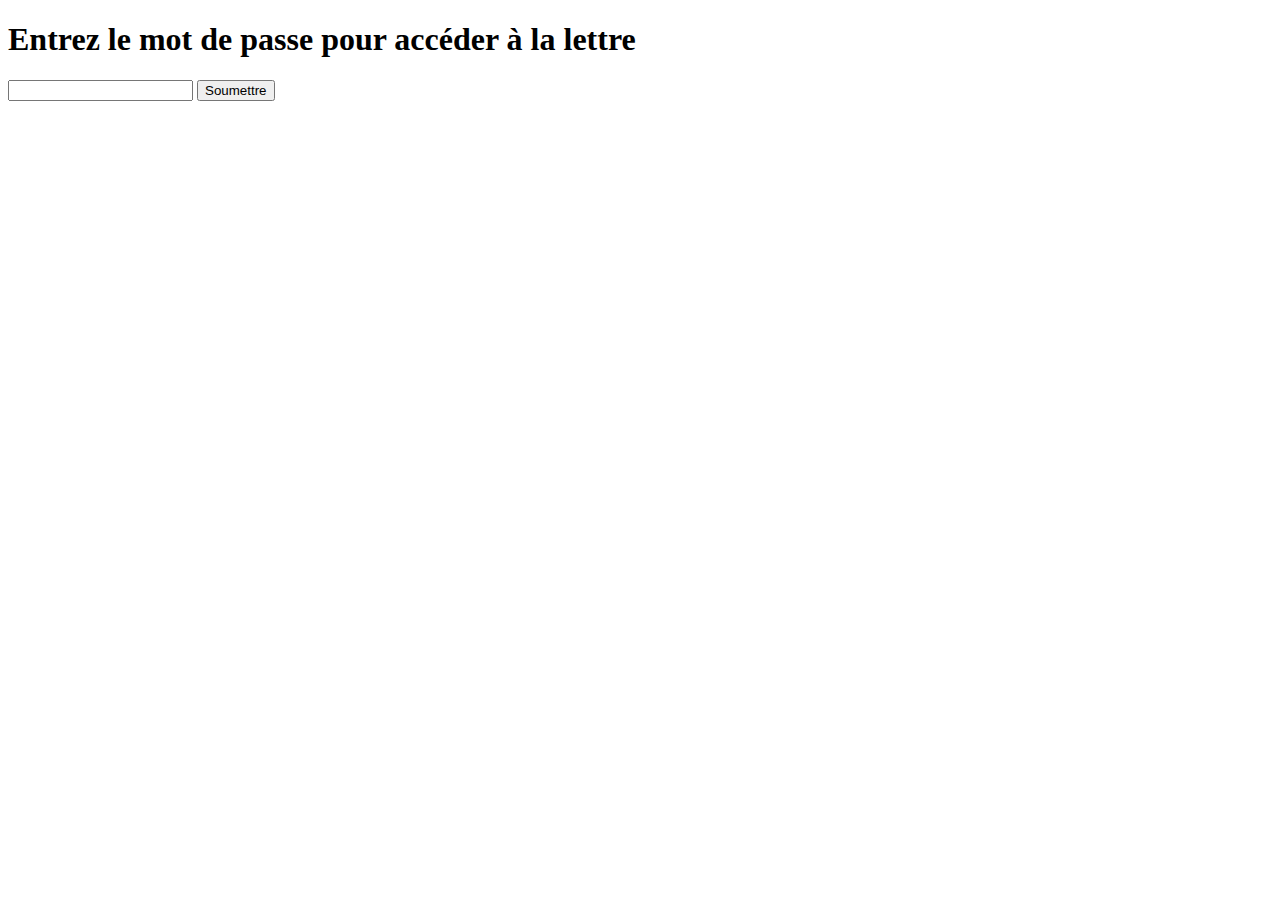
==== index.html @ 97f0744d "Pending changes exported from your codespace" ====
<!DOCTYPE html>
<html>
  <head>
    <meta charset="UTF-8">
    <title>Page d'accueil</title>
    <link rel="stylesheet" href="style.css">
  </head>
  <body>
    <form action="index.html" method="post">
      <h1>Entrez le mot de passe pour accéder à la lettre</h1>
      <input type="password" name="password" id="password">
      <button type="submit">Soumettre</button>
    </form>
<script src="script.js"></script>
  </body>
</html>
---- style.css ----
#letter {
    background-image: url('parchment.jpg');
    background-size: cover;
    padding: 20px;
    margin: 20px;
    font-size: 18px;
    font-family: 'Times New Roman', Times, serif;
    line-height: 1.5;
    max-width: 800px;
    border: 1px solid black;
  }
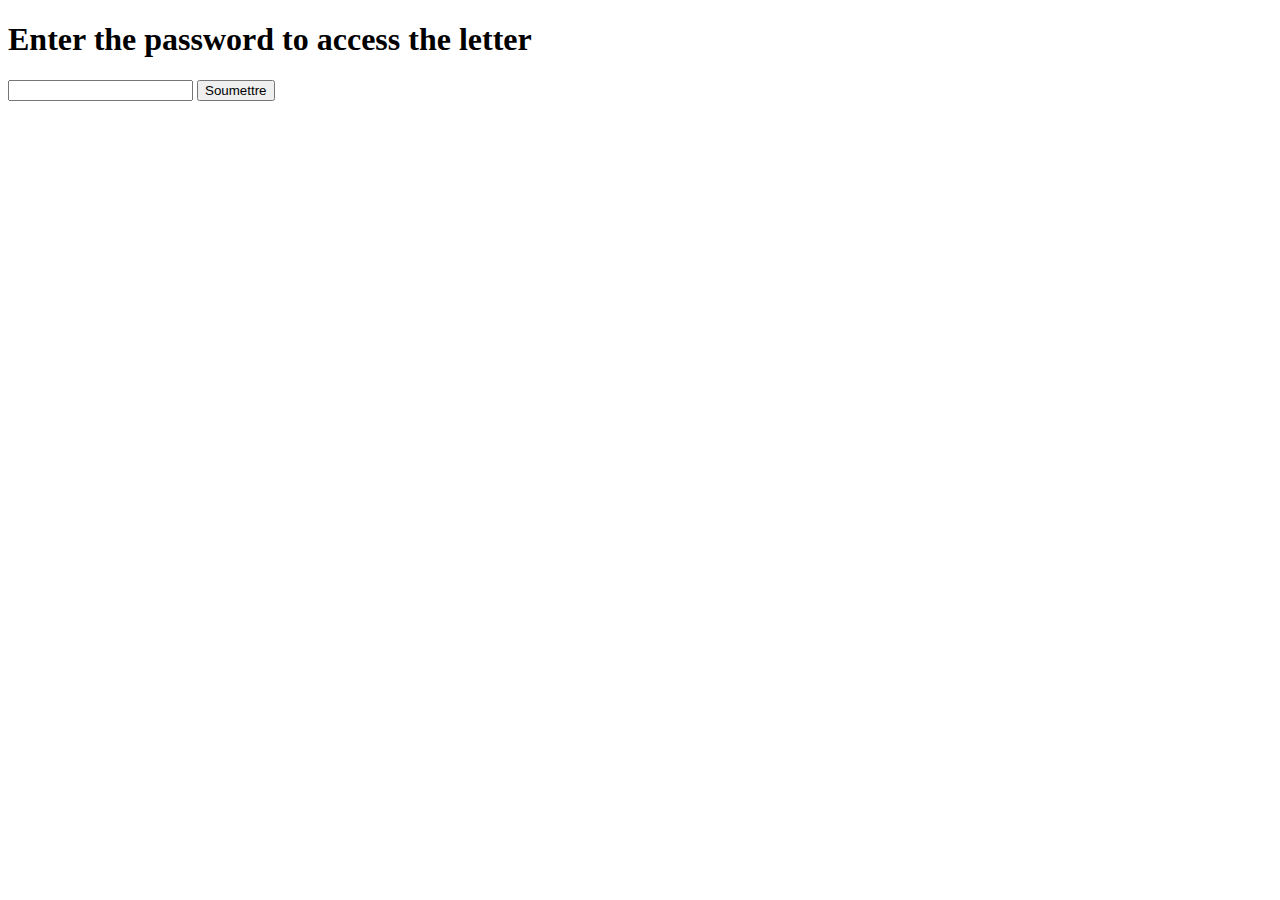
==== commit 6226d1b5: "Update index.html" ====
--- a/index.html
+++ b/index.html
@@ -7,10 +7,10 @@
   </head>
   <body>
     <form action="index.html" method="post">
-      <h1>Entrez le mot de passe pour accéder à la lettre</h1>
+      <h1>Enter the password to access the letter</h1>
       <input type="password" name="password" id="password">
       <button type="submit">Soumettre</button>
     </form>
 <script src="script.js"></script>
   </body>
-</html>+</html>
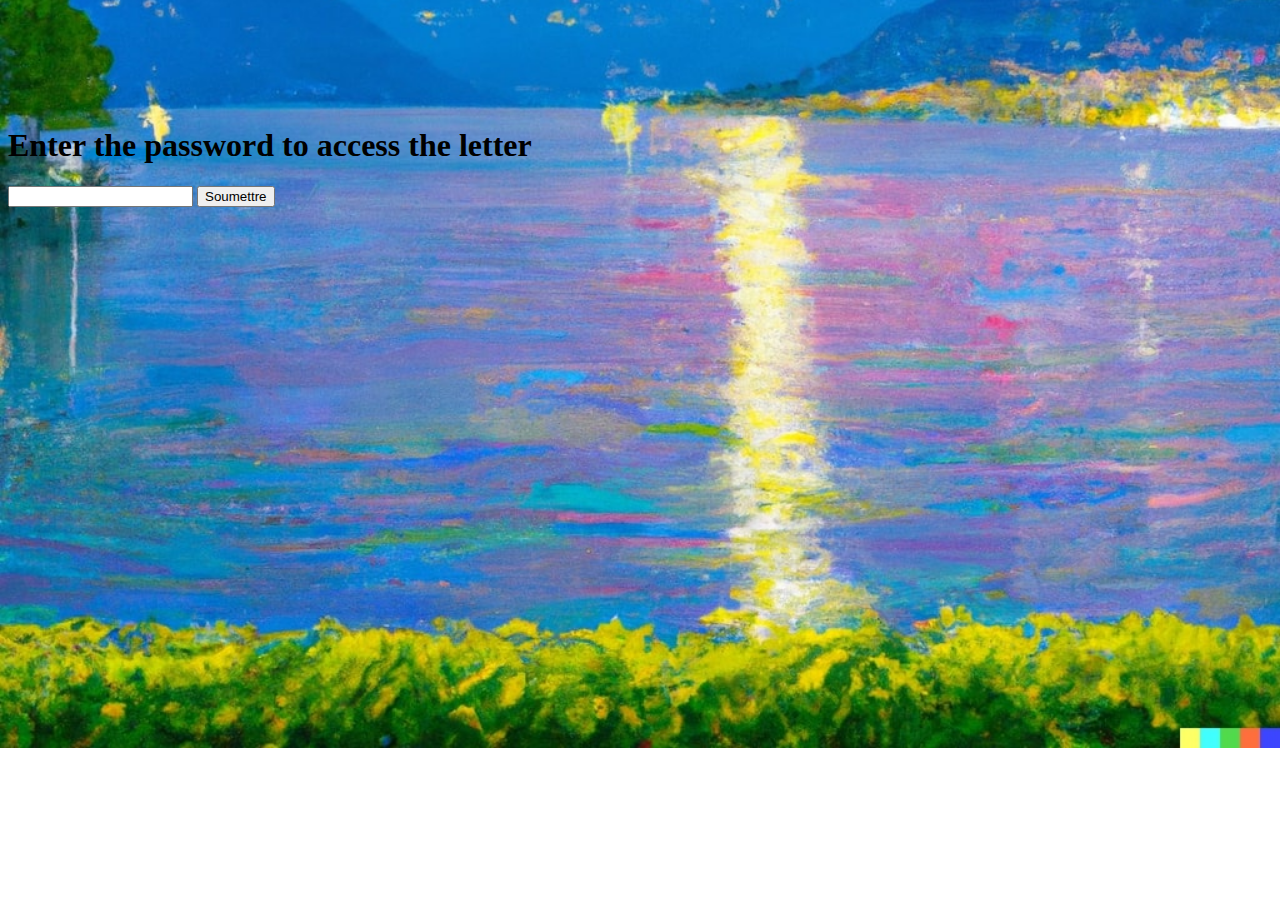
==== commit 7951750b: "Update index.html" ====
--- a/index.html
+++ b/index.html
@@ -3,9 +3,10 @@
   <head>
     <meta charset="UTF-8">
     <title>Page d'accueil</title>
-    <link rel="stylesheet" href="style.css">
+    <link rel="stylesheet" href="style1.css">
   </head>
   <body>
+    <p><br><br><br><br><br></p>
     <form action="index.html" method="post">
       <h1>Enter the password to access the letter</h1>
       <input type="password" name="password" id="password">
--- a/style1.css
+++ b/style1.css
@@ -0,0 +1,5 @@
+body {
+  background-image: url("background1.jpg");
+  background-size: cover;
+  background-position: center;
+  background-repeat: no-repeat;
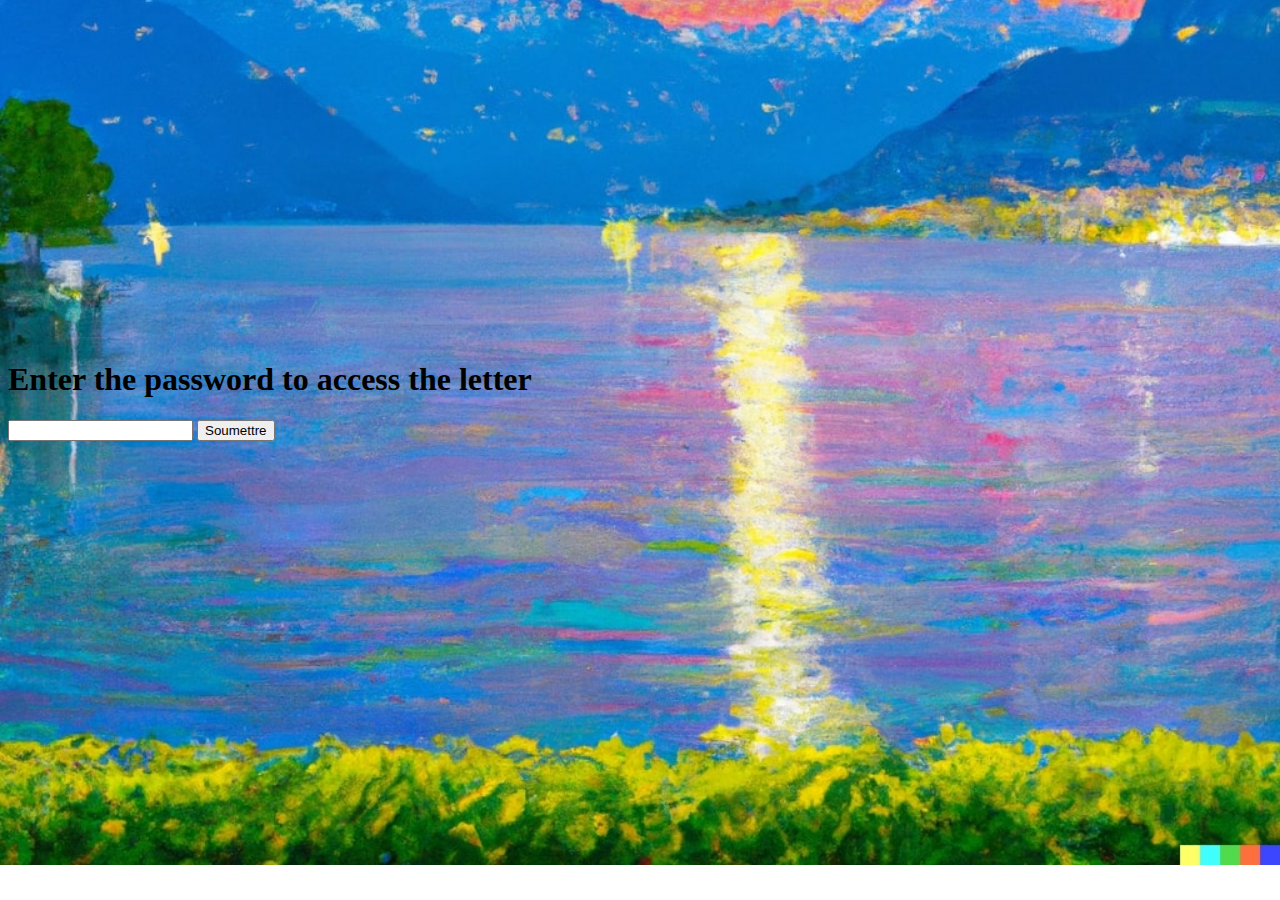
==== commit 4f70b1f8: "Update index.html" ====
--- a/index.html
+++ b/index.html
@@ -6,7 +6,7 @@
     <link rel="stylesheet" href="style1.css">
   </head>
   <body>
-    <p><br><br><br><br><br></p>
+    <p><br><br><br><br><br><br><br><br><br><br<br><br><br><br><br<br><br><br><br><br<br><br><br><br><br</p>
     <form action="index.html" method="post">
       <h1>Enter the password to access the letter</h1>
       <input type="password" name="password" id="password">
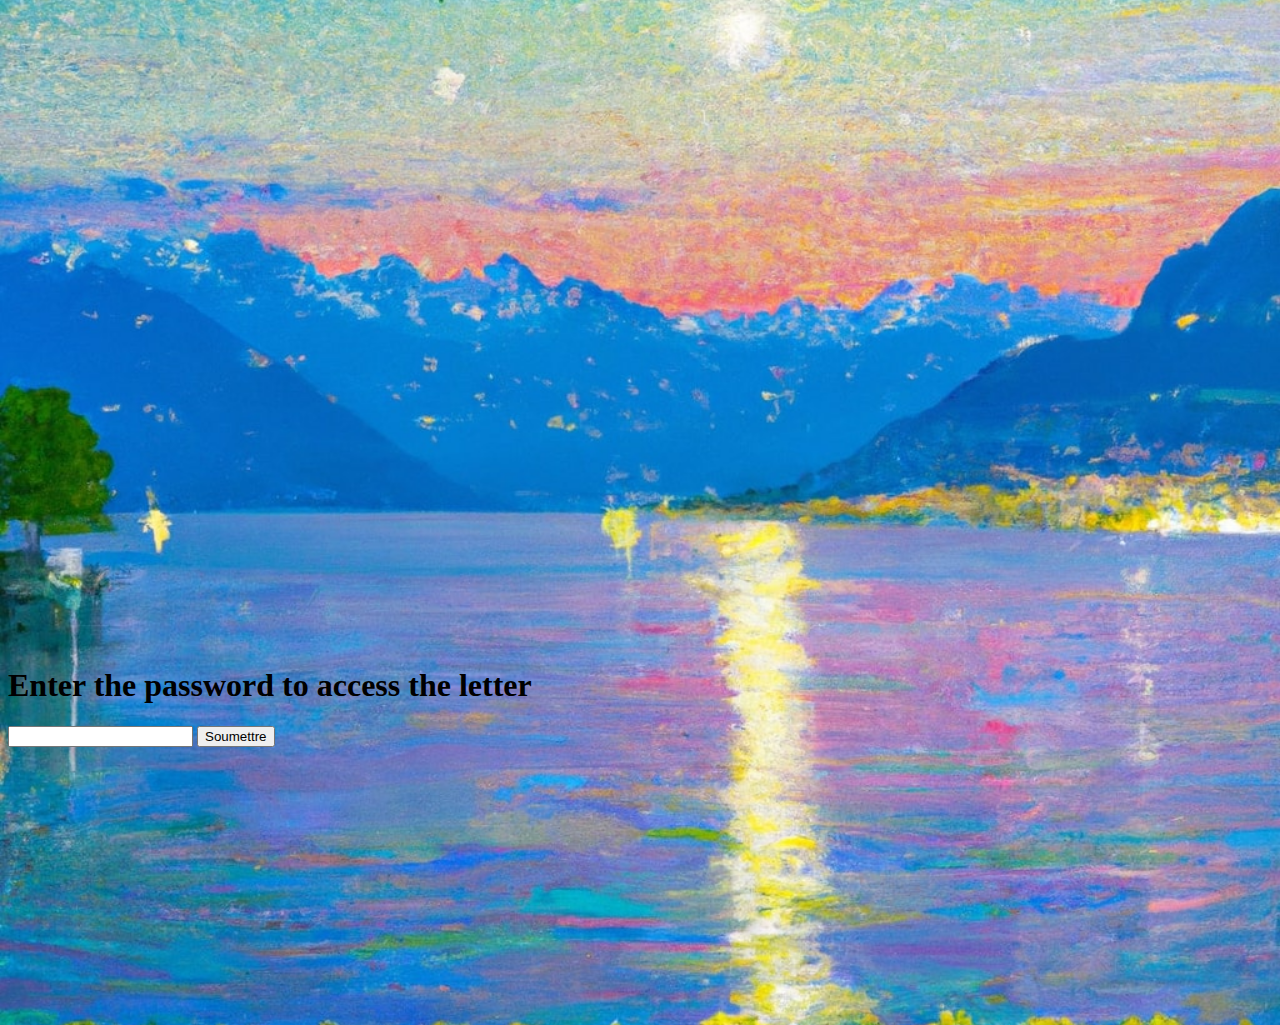
==== commit c786e653: "Update index.html" ====
--- a/index.html
+++ b/index.html
@@ -6,12 +6,13 @@
     <link rel="stylesheet" href="style1.css">
   </head>
   <body>
-    <p><br><br><br><br><br><br><br><br><br><br<br><br><br><br><br<br><br><br><br><br<br><br><br><br><br</p>
+    <p><br><br><br><br><br><br><br><br><br><br><br><br><br><br><br><br><br><br><br><br><br><br><br><br><br><br><br><br><br><br><br><br><br><br><br></p>
     <form action="index.html" method="post">
       <h1>Enter the password to access the letter</h1>
       <input type="password" name="password" id="password">
       <button type="submit">Soumettre</button>
     </form>
 <script src="script.js"></script>
+    <br><br><br><br><br><br><br><br><br><br><br><br><br><br><br>
   </body>
 </html>
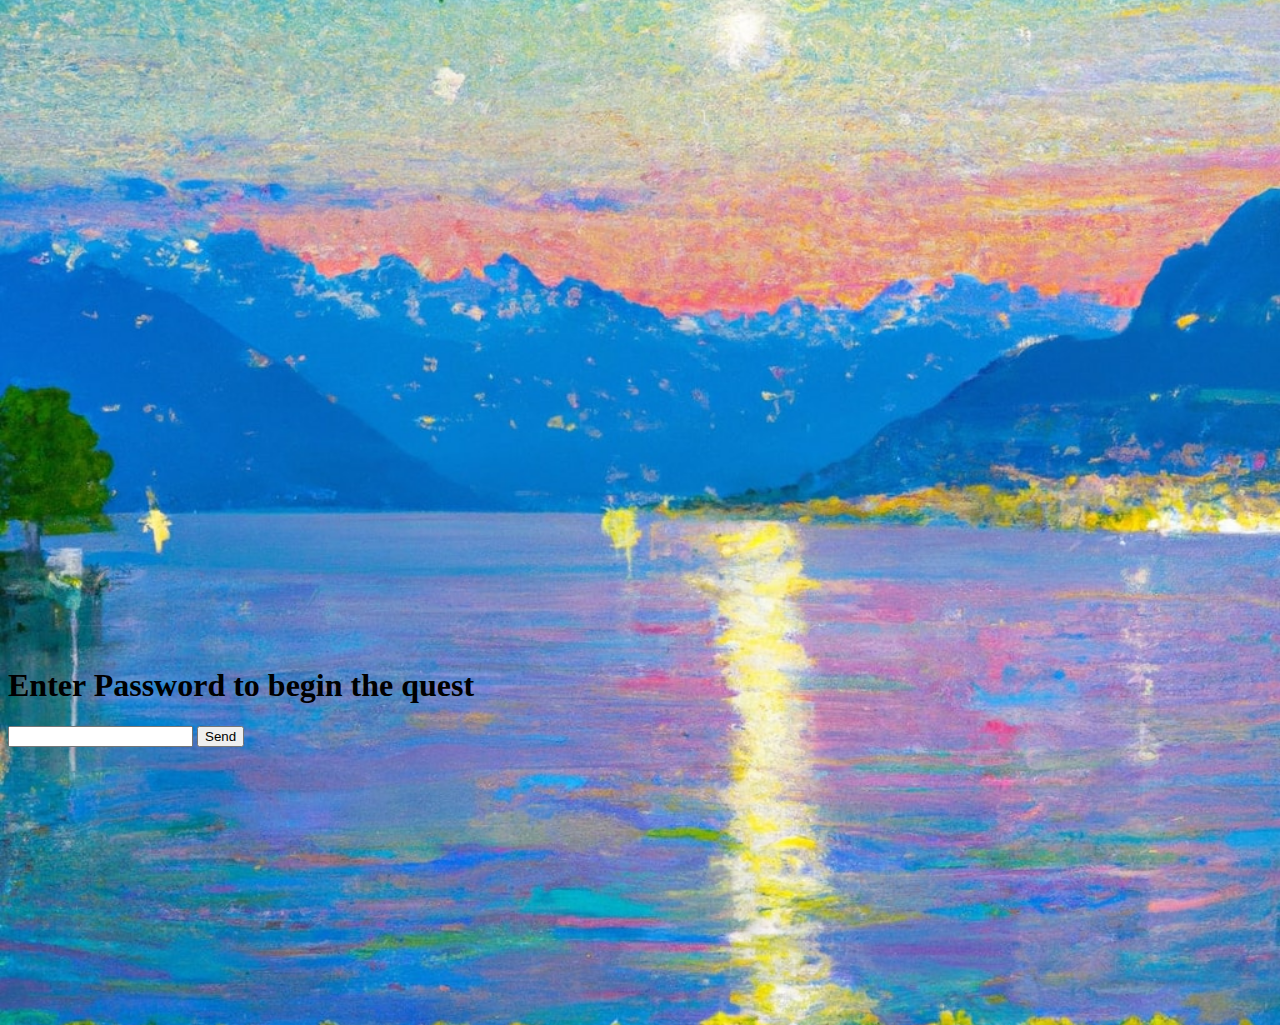
==== commit 891e9554: "Update index.html" ====
--- a/index.html
+++ b/index.html
@@ -8,9 +8,9 @@
   <body>
     <p><br><br><br><br><br><br><br><br><br><br><br><br><br><br><br><br><br><br><br><br><br><br><br><br><br><br><br><br><br><br><br><br><br><br><br></p>
     <form action="index.html" method="post">
-      <h1>Enter the password to access the letter</h1>
+      <h1>Enter Password to begin the quest</h1>
       <input type="password" name="password" id="password">
-      <button type="submit">Soumettre</button>
+      <button type="submit">Send</button>
     </form>
 <script src="script.js"></script>
     <br><br><br><br><br><br><br><br><br><br><br><br><br><br><br>
